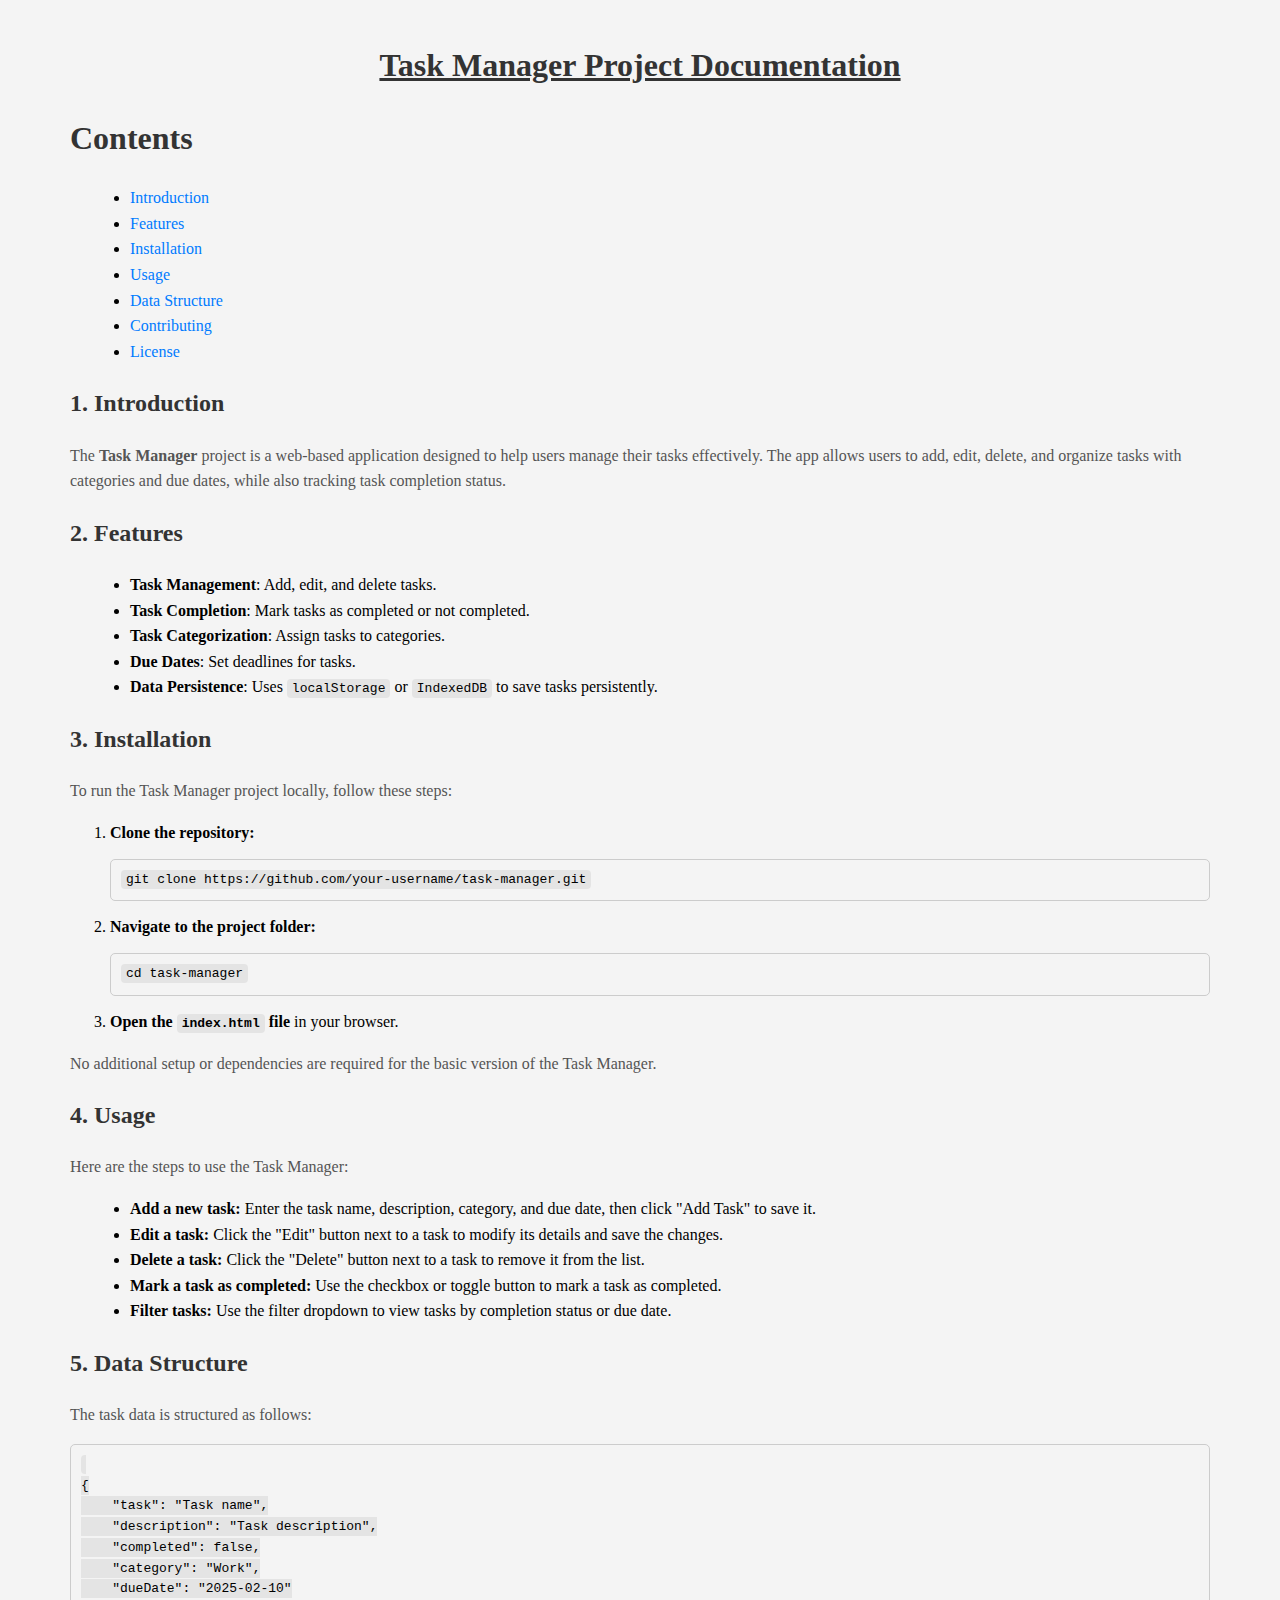
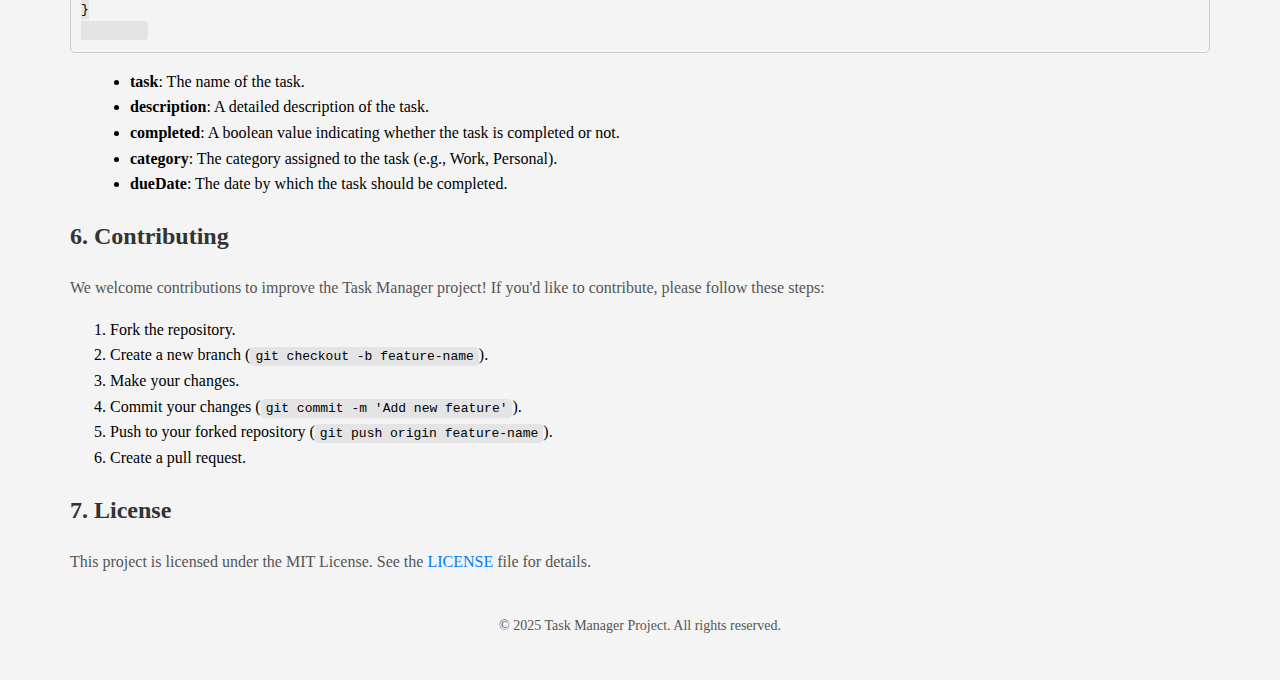
==== Documentation.html @ c0637072 "Inital Commit" ====
<!DOCTYPE html>
<html lang="en">
<head>
    <meta charset="UTF-8">
    <meta name="viewport" content="width=device-width, initial-scale=1.0">
    <title>Task Manager Project Documentation</title>
    <style>
        body {
            font-family: maven pro, serif;
            line-height: 1.6;
            margin: 20px;
            background-color: #f4f4f4;
            padding: 10px 50px ;
        }
        #top{
            margin-top: 10px;
            text-align: center;
            text-decoration: underline;
        }
        h1, h2 {
            color: #333;
        }
        p {
            color: #555;
        }
        pre {
            background-color: #f4f4f4;
            padding: 10px;
            border-radius: 5px;
            border: 1px solid #ccc;
        }
        ul {
            list-style-type: disc;
            margin-left: 20px;
        }
        code {
            font-family: monospace;
            background-color: #e4e4e4;
            padding: 2px 5px;
            border-radius: 4px;
        }
        footer {
            margin-top: 40px;
            text-align: center;
            font-size: 14px;
            color: #777;
        }
        a {
            color: #007bff;
            text-decoration: none;
        }
        a:hover {
            text-decoration: underline;
        }
    </style>
</head>
<body>

    <header>
        <h1 id="top">Task Manager Project Documentation</h1>
        <h1>Contents</h1>

        <nav>
            <ul>
                <li><a href="#introduction">Introduction</a></li>
                <li><a href="#features">Features</a></li>
                <li><a href="#installation">Installation</a></li>
                <li><a href="#usage">Usage</a></li>
                <li><a href="#data-structure">Data Structure</a></li>
                <li><a href="#contributing">Contributing</a></li>
                <li><a href="#license">License</a></li>
            </ul>
        </nav>
    </header>

    <section id="introduction">
        <h2>1. Introduction</h2>
        <p>The <strong>Task Manager</strong> project is a web-based application designed to help users manage their tasks effectively. The app allows users to add, edit, delete, and organize tasks with categories and due dates, while also tracking task completion status.</p>
    </section>

    <section id="features">
        <h2>2. Features</h2>
        <ul>
            <li><strong>Task Management</strong>: Add, edit, and delete tasks.</li>
            <li><strong>Task Completion</strong>: Mark tasks as completed or not completed.</li>
            <li><strong>Task Categorization</strong>: Assign tasks to categories.</li>
            <li><strong>Due Dates</strong>: Set deadlines for tasks.</li>
            <li><strong>Data Persistence</strong>: Uses <code>localStorage</code> or <code>IndexedDB</code> to save tasks persistently.</li>
        </ul>
    </section>

    <section id="installation">
        <h2>3. Installation</h2>
        <p>To run the Task Manager project locally, follow these steps:</p>
        <ol>
            <li><strong>Clone the repository:</strong></li>
            <pre><code>git clone https://github.com/your-username/task-manager.git</code></pre>
            <li><strong>Navigate to the project folder:</strong></li>
            <pre><code>cd task-manager</code></pre>
            <li><strong>Open the <code>index.html</code> file</strong> in your browser.</li>
        </ol>
        <p>No additional setup or dependencies are required for the basic version of the Task Manager.</p>
    </section>

    <section id="usage">
        <h2>4. Usage</h2>
        <p>Here are the steps to use the Task Manager:</p>
        <ul>
            <li><strong>Add a new task:</strong> Enter the task name, description, category, and due date, then click "Add Task" to save it.</li>
            <li><strong>Edit a task:</strong> Click the "Edit" button next to a task to modify its details and save the changes.</li>
            <li><strong>Delete a task:</strong> Click the "Delete" button next to a task to remove it from the list.</li>
            <li><strong>Mark a task as completed:</strong> Use the checkbox or toggle button to mark a task as completed.</li>
            <li><strong>Filter tasks:</strong> Use the filter dropdown to view tasks by completion status or due date.</li>
        </ul>
    </section>

    <section id="data-structure">
        <h2>5. Data Structure</h2>
        <p>The task data is structured as follows:</p>
        <pre><code>
{
    "task": "Task name",
    "description": "Task description",
    "completed": false,
    "category": "Work",
    "dueDate": "2025-02-10"
}
        </code></pre>
        <ul>
            <li><strong>task</strong>: The name of the task.</li>
            <li><strong>description</strong>: A detailed description of the task.</li>
            <li><strong>completed</strong>: A boolean value indicating whether the task is completed or not.</li>
            <li><strong>category</strong>: The category assigned to the task (e.g., Work, Personal).</li>
            <li><strong>dueDate</strong>: The date by which the task should be completed.</li>
        </ul>
    </section>

    <section id="contributing">
        <h2>6. Contributing</h2>
        <p>We welcome contributions to improve the Task Manager project! If you'd like to contribute, please follow these steps:</p>
        <ol>
            <li>Fork the repository.</li>
            <li>Create a new branch (<code>git checkout -b feature-name</code>).</li>
            <li>Make your changes.</li>
            <li>Commit your changes (<code>git commit -m 'Add new feature'</code>).</li>
            <li>Push to your forked repository (<code>git push origin feature-name</code>).</li>
            <li>Create a pull request.</li>
        </ol>
    </section>

    <section id="license">
        <h2>7. License</h2>
        <p>This project is licensed under the MIT License. See the <a href="LICENSE" target="_blank">LICENSE</a> file for details.</p>
    </section>

    <footer>
        <p>&copy; 2025 Task Manager Project. All rights reserved.</p>
    </footer>

</body>
</html>
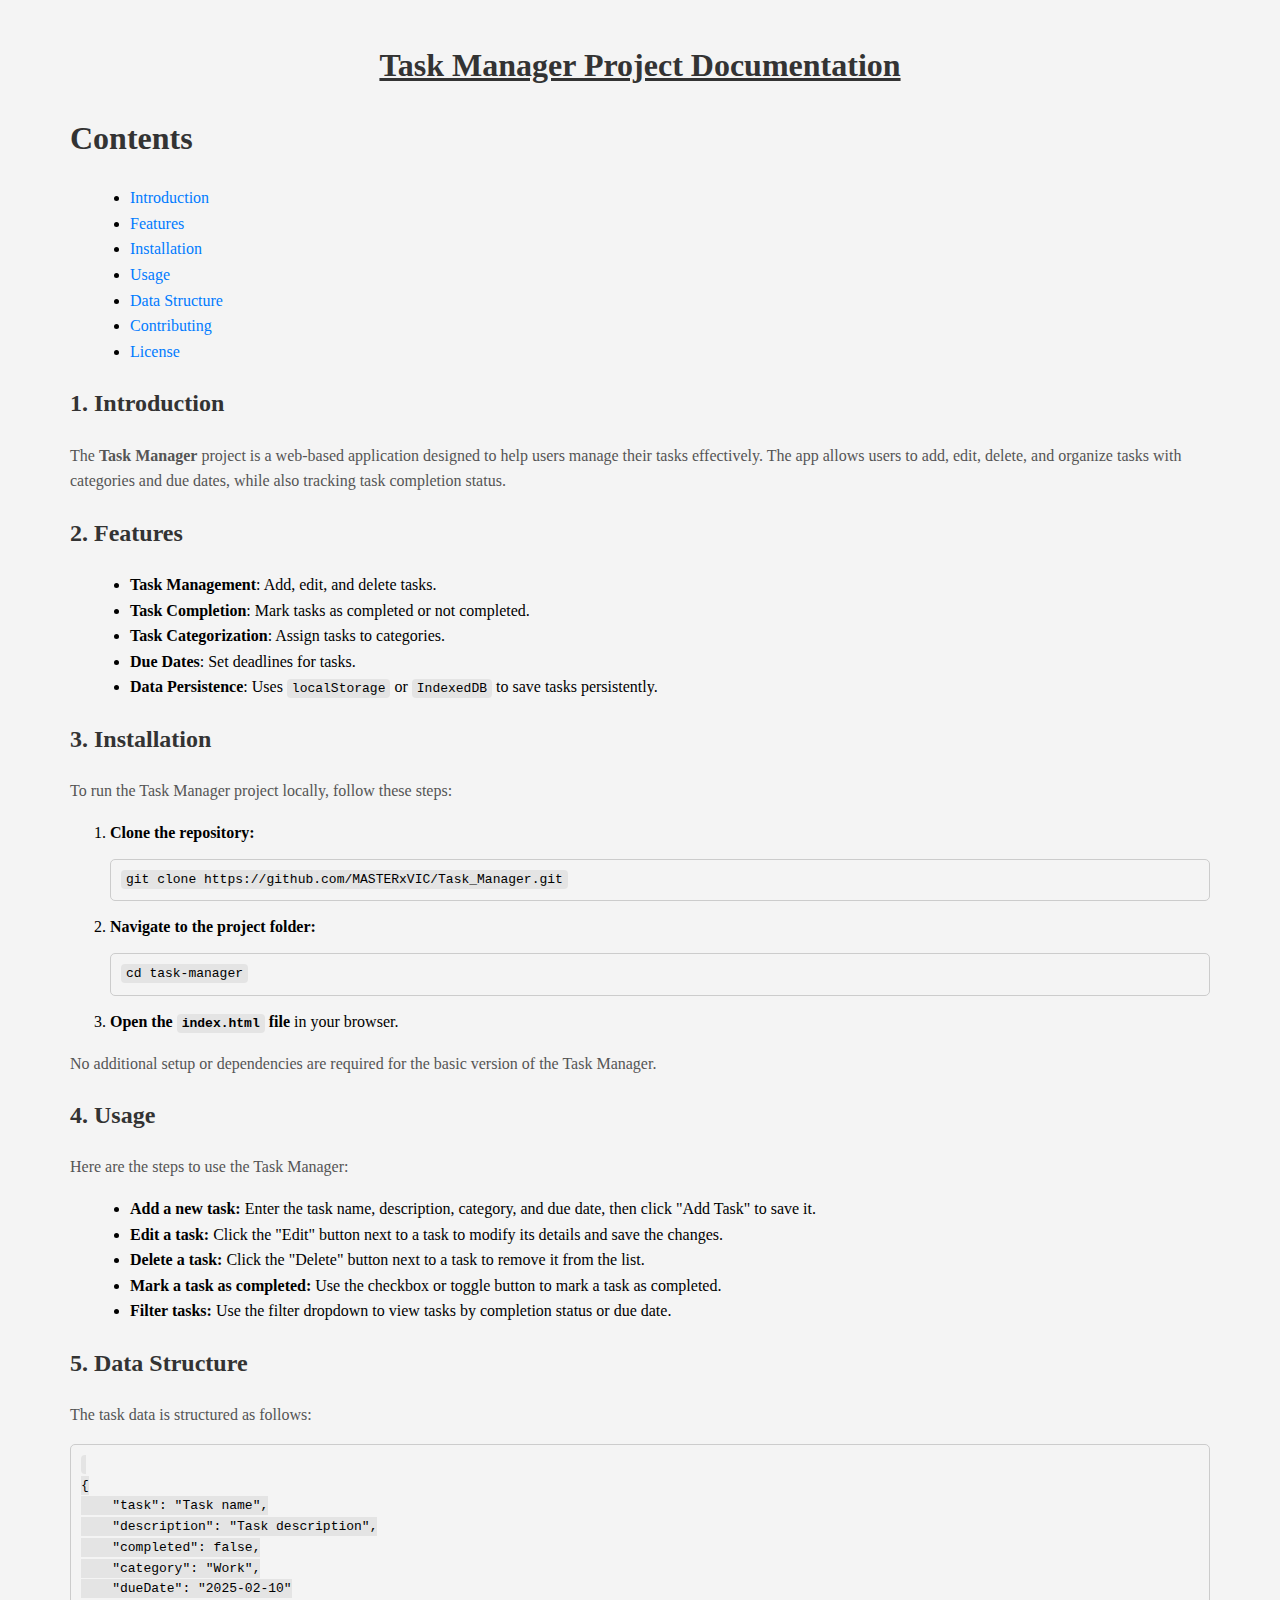
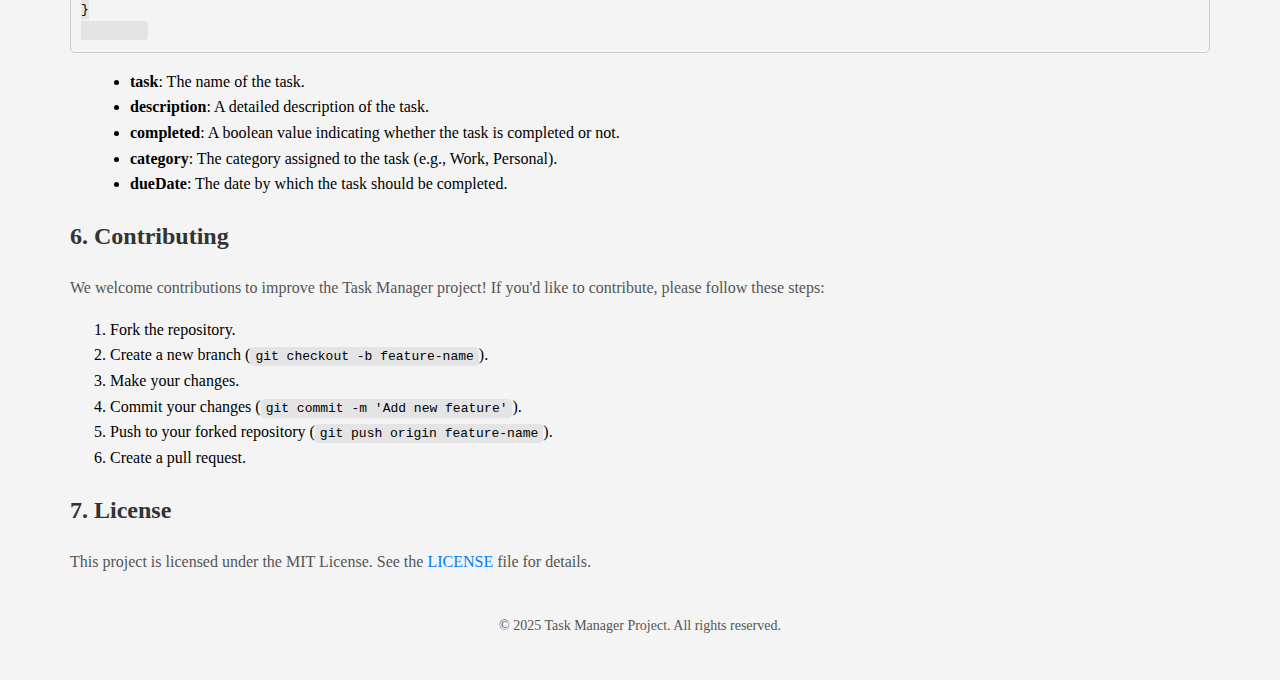
==== commit ebfd4cad: "minor change" ====
--- a/Documentation.html
+++ b/Documentation.html
@@ -94,7 +94,7 @@
         <p>To run the Task Manager project locally, follow these steps:</p>
         <ol>
             <li><strong>Clone the repository:</strong></li>
-            <pre><code>git clone https://github.com/your-username/task-manager.git</code></pre>
+            <pre><code>git clone https://github.com/MASTERxVIC/Task_Manager.git</code></pre>
             <li><strong>Navigate to the project folder:</strong></li>
             <pre><code>cd task-manager</code></pre>
             <li><strong>Open the <code>index.html</code> file</strong> in your browser.</li>
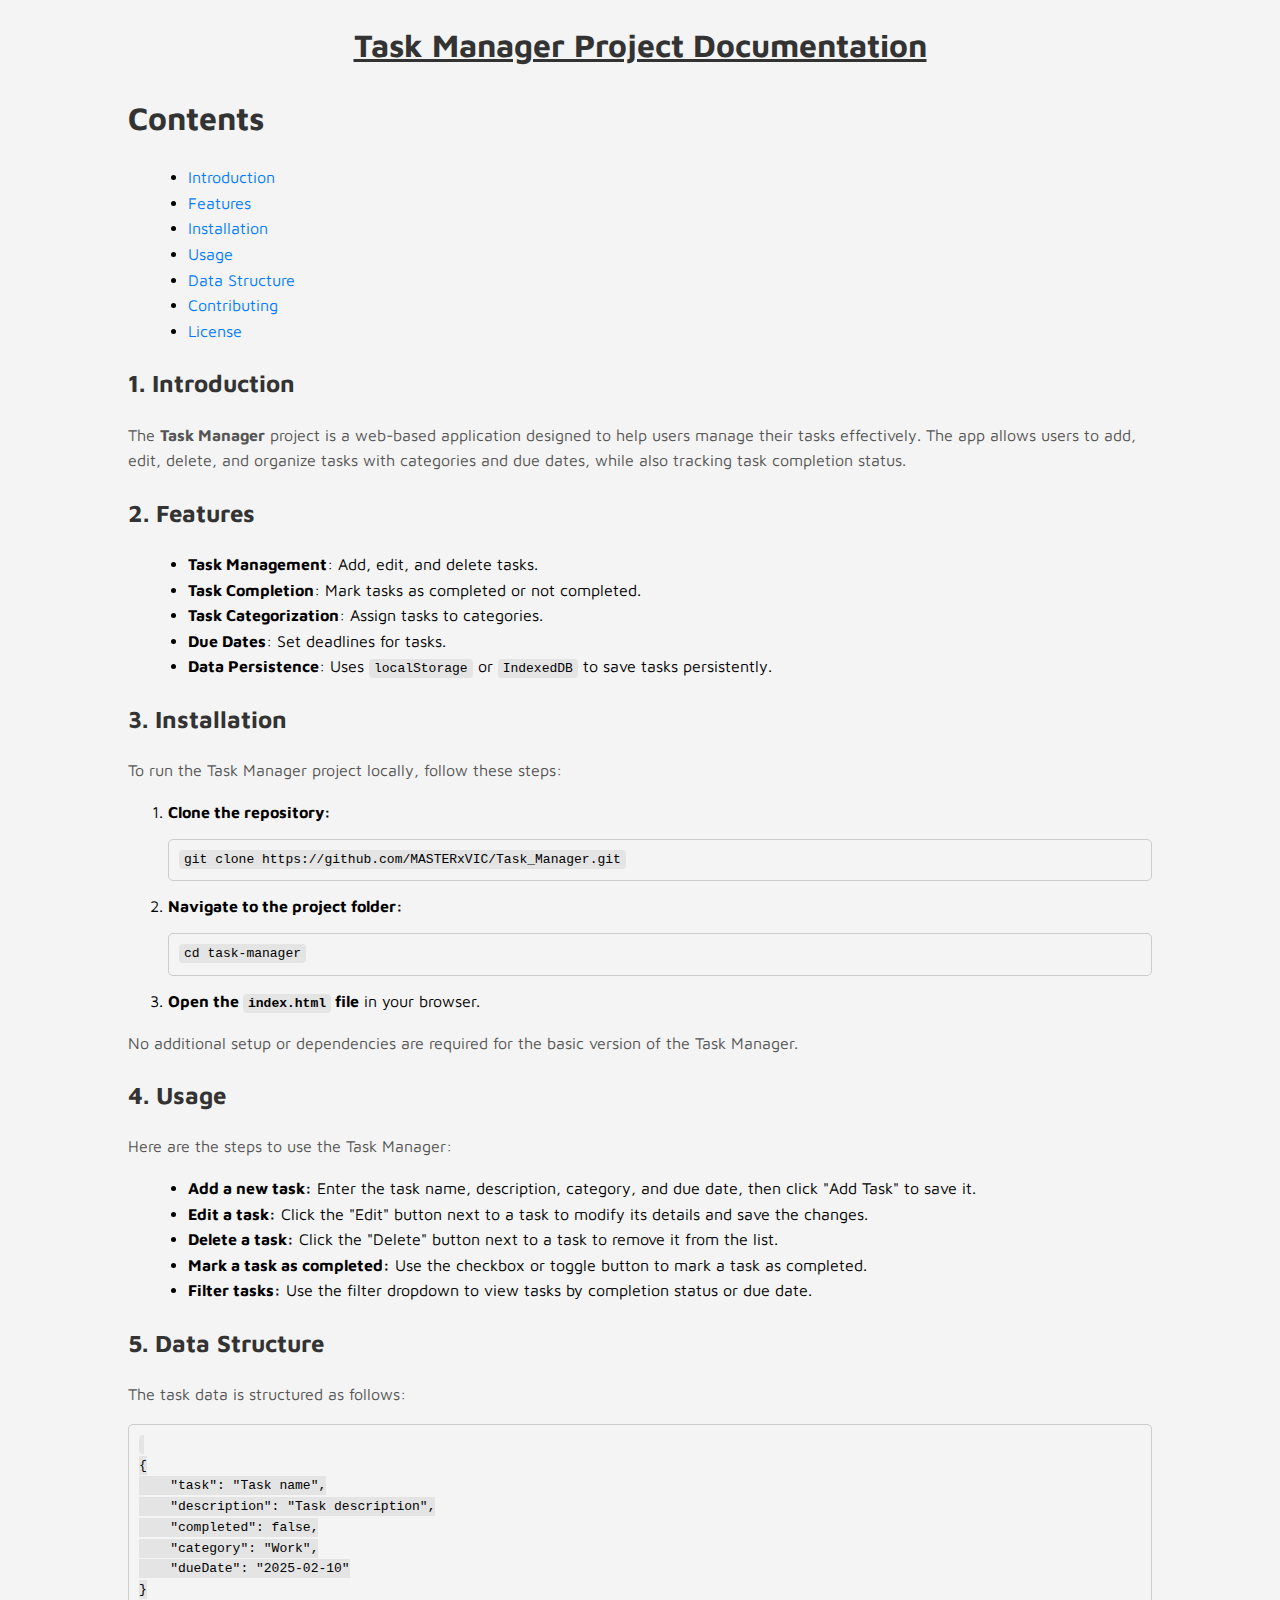
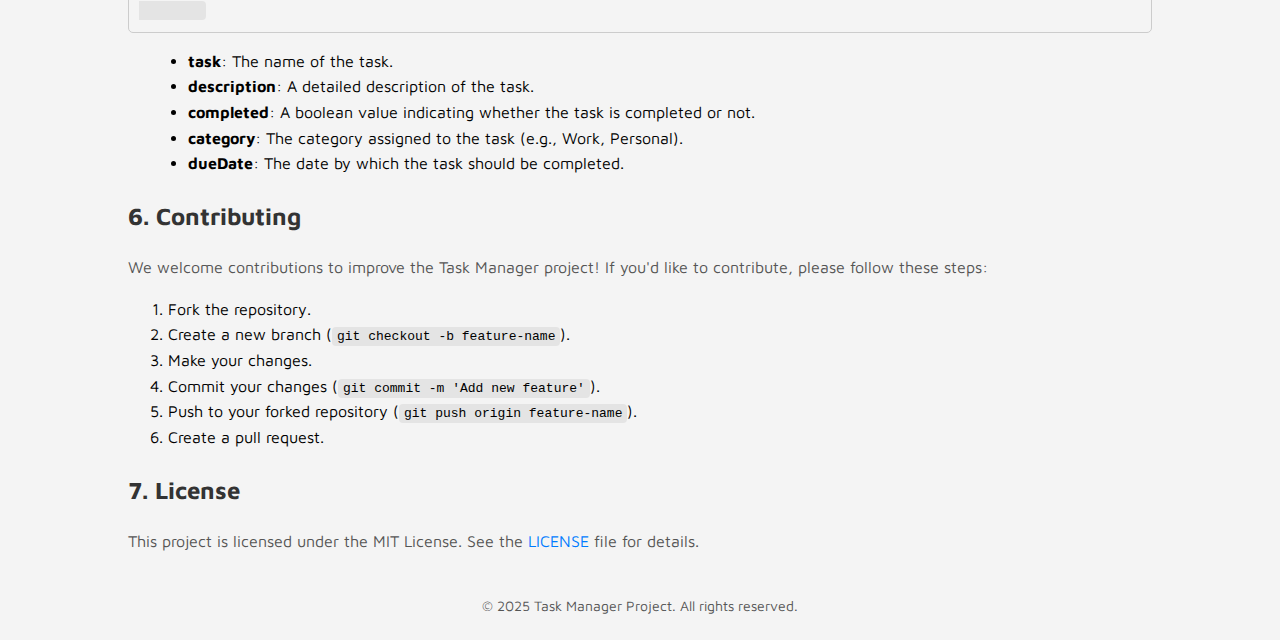
==== commit e6cad7ea: "responsive added" ====
--- a/Documentation.html
+++ b/Documentation.html
@@ -5,53 +5,99 @@
     <meta name="viewport" content="width=device-width, initial-scale=1.0">
     <title>Task Manager Project Documentation</title>
     <style>
-        body {
-            font-family: maven pro, serif;
-            line-height: 1.6;
-            margin: 20px;
-            background-color: #f4f4f4;
-            padding: 10px 50px ;
-        }
-        #top{
-            margin-top: 10px;
-            text-align: center;
-            text-decoration: underline;
-        }
-        h1, h2 {
-            color: #333;
-        }
-        p {
-            color: #555;
-        }
-        pre {
-            background-color: #f4f4f4;
-            padding: 10px;
-            border-radius: 5px;
-            border: 1px solid #ccc;
-        }
-        ul {
-            list-style-type: disc;
-            margin-left: 20px;
-        }
-        code {
-            font-family: monospace;
-            background-color: #e4e4e4;
-            padding: 2px 5px;
-            border-radius: 4px;
-        }
-        footer {
-            margin-top: 40px;
-            text-align: center;
-            font-size: 14px;
-            color: #777;
-        }
-        a {
-            color: #007bff;
-            text-decoration: none;
-        }
-        a:hover {
-            text-decoration: underline;
-        }
+    @import url('https://fonts.googleapis.com/css2?family=Maven+Pro:wght@400;500;700&display=swap');
+
+body {
+    font-family: maven pro, serif;
+    line-height: 1.6;
+    margin: 20px;
+    background-color: #f4f4f4;
+    padding: 10px 50px;
+}
+
+#top {
+    margin-top: 10px;
+    text-align: center;
+    text-decoration: underline;
+}
+
+h1, h2 {
+    color: #333;
+}
+
+p {
+    color: #555;
+}
+
+pre {
+    background-color: #f4f4f4;
+    padding: 10px;
+    border-radius: 5px;
+    border: 1px solid #ccc;
+}
+
+ul {
+    list-style-type: disc;
+    margin-left: 20px;
+}
+
+code {
+    font-family: monospace;
+    background-color: #e4e4e4;
+    padding: 2px 5px;
+    border-radius: 4px;
+}
+
+footer {
+    margin-top: 40px;
+    text-align: center;
+    font-size: 14px;
+    color: #777;
+}
+
+a {
+    color: #007bff;
+    text-decoration: none;
+}
+
+a:hover {
+    text-decoration: underline;
+}
+
+/* Responsive Design */
+
+/* Small screens (phones, max-width: 600px) */
+@media (max-width: 600px) {
+    body {
+        padding: 10px;
+    }
+    pre {
+        font-size: 14px;
+        overflow-x: auto;
+    }
+    footer {
+        font-size: 12px;
+    }
+}
+
+/* Medium screens (tablets, max-width: 1024px) */
+@media (max-width: 1024px) {
+    body {
+        padding: 20px;
+    }
+    pre {
+        font-size: 16px;
+    }
+}
+
+/* Large screens (desktops, min-width: 1200px) */
+@media (min-width: 1200px) {
+    body {
+        max-width: 80%;
+        margin: 0 auto;
+    }
+}
+
     </style>
 </head>
 <body>
